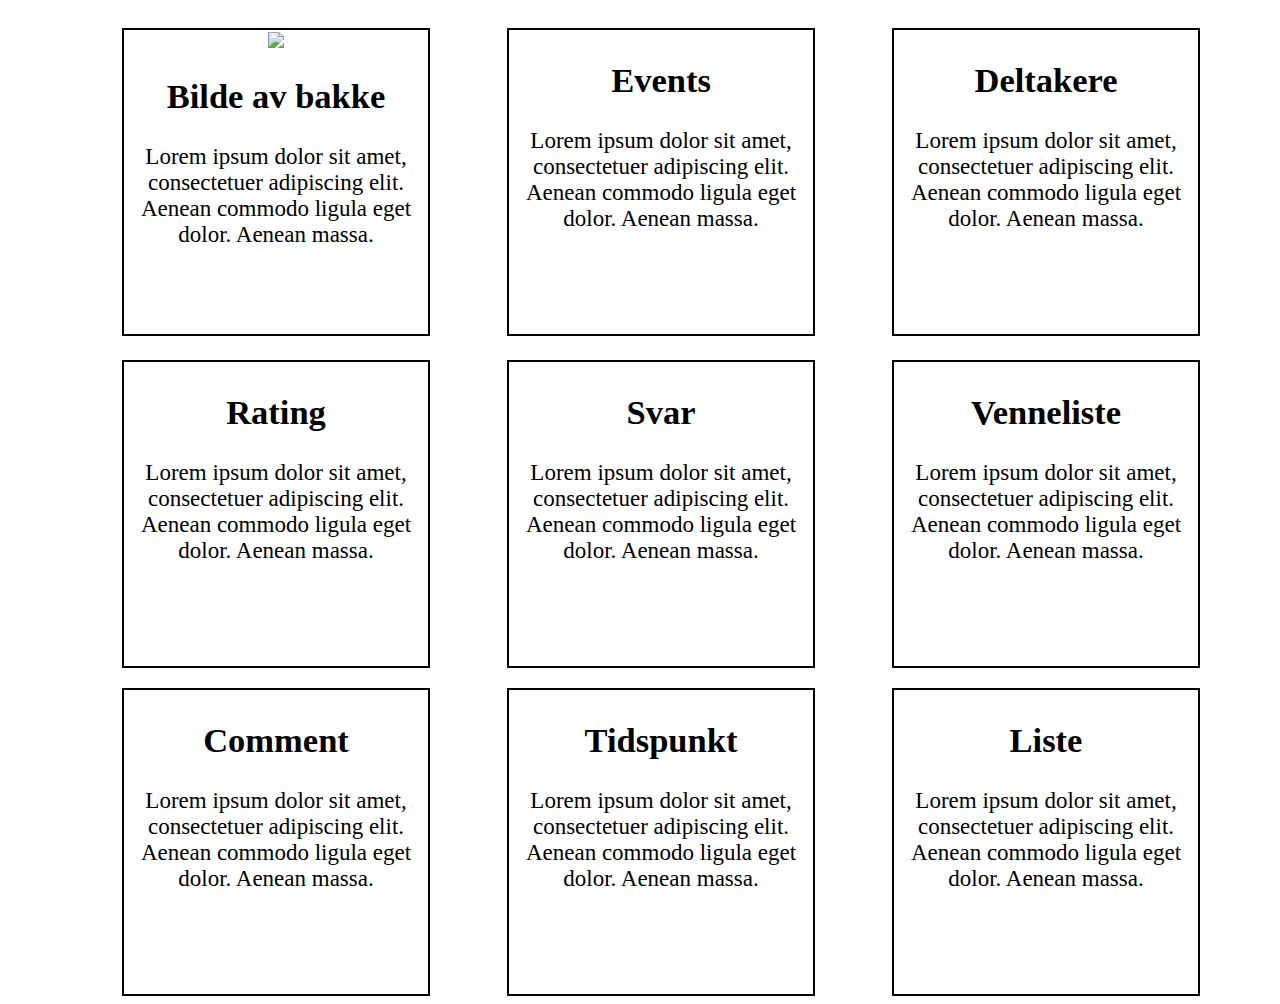
==== dummy.html @ a4f69cc8 "Create dummy.html" ====
<html>
<style class ="adjust-screen-brightness" media="screen"></style>

<body>   
    <main>
    <div id="grid">
    <div class="column1">
       <img src="7980-goose-goose-duck-ico.png">
       <h2>Bilde av bakke</h2>
       <p>Lorem ipsum dolor sit amet, consectetuer adipiscing elit. Aenean commodo ligula eget dolor. Aenean massa.</p>
    </div>
   
    <div class="column2">
       <h2>Events</h2>
       <p>Lorem ipsum dolor sit amet, consectetuer adipiscing elit. Aenean commodo ligula eget dolor. Aenean massa.</p>
    </div>

    <div class="column3">
       <h2>Deltakere</h2>
       <p>Lorem ipsum dolor sit amet, consectetuer adipiscing elit. Aenean commodo ligula eget dolor. Aenean massa.</p>
    </div>
    <div class="column4">
      <h2>Rating</h2>
      <p>Lorem ipsum dolor sit amet, consectetuer adipiscing elit. Aenean commodo ligula eget dolor. Aenean massa.</p>
   </div>

   <div class="column5">
      <h2>Svar</h2>
      <p>Lorem ipsum dolor sit amet, consectetuer adipiscing elit. Aenean commodo ligula eget dolor. Aenean massa.</p>
   </div>
   <div class="column6">
      <h2>Venneliste</h2>
      <p>Lorem ipsum dolor sit amet, consectetuer adipiscing elit. Aenean commodo ligula eget dolor. Aenean massa.</p>
   </div>

   <div class="column7">
      <h2>Comment</h2>
      <p>Lorem ipsum dolor sit amet, consectetuer adipiscing elit. Aenean commodo ligula eget dolor. Aenean massa.</p>
   </div>
   <div class="column8">
      <h2>Tidspunkt</h2>
      <p>Lorem ipsum dolor sit amet, consectetuer adipiscing elit. Aenean commodo ligula eget dolor. Aenean massa.</p>
   </div>

   <div class="column9">
      <h2>Liste</h2>
      <p>Lorem ipsum dolor sit amet, consectetuer adipiscing elit. Aenean commodo ligula eget dolor. Aenean massa.</p>
   </div>
    </div>
    <style>
        #grid{
         display: grid;
         grid-template-columns: repeat(3,3fr);
         grid-template-rows: 332px;
         column-gap: 5px;
         padding-left:114px;
        
    }
       #grid div {
       text-align: center;
       padding: 2px 0;
       font-size: 23px;
       margin-top: 20;
       
      
       }
      .column1{
         float: left;
         width: 80%;
         padding: 15px;
         height: 300px;
         border: solid, black, 2px;
        
         

    }
    .column2{
         float: right;
         width: 80%;
         padding: 15px;
         height: 300px;
         border: solid, black, 2px;
        
         

    }  .column3{
         float: left;
         width: 80%;
         padding: 15px;
         height: 300px;
         border: solid, black, 2px;
         
       

    }
    .column4{
         float: left;
         width: 80%;
         padding: 15px;
         height: 300px;
         border: solid, black, 2px;
        
         
    }
    .column5{
         float: left;
         width: 80%;
         height: 300px;
         border: solid, black, 2px;
         padding: 15px;
        
         

    }  .column6{
         float: left;
         width: 80%;
         height: 300px;
         border: solid, black, 2px;
         padding: 15px;
         
         

    }
    .column7{
         float: left;
         width: 80%;
         height: 300px;
         border: solid, black, 2px;
         padding: 15px;
         
        

    }
    .column8{
         float: left;
         width: 80%;
         height: 300px;
         border: solid, black, 2px;
         padding: 15px;
         

    }  .column9{
         float: left;
         width: 80%;
         height: 300px;
         border: solid, black, 2px;
         padding: 15px;
         

    }
    </style>
 
    
 </body>
</html>
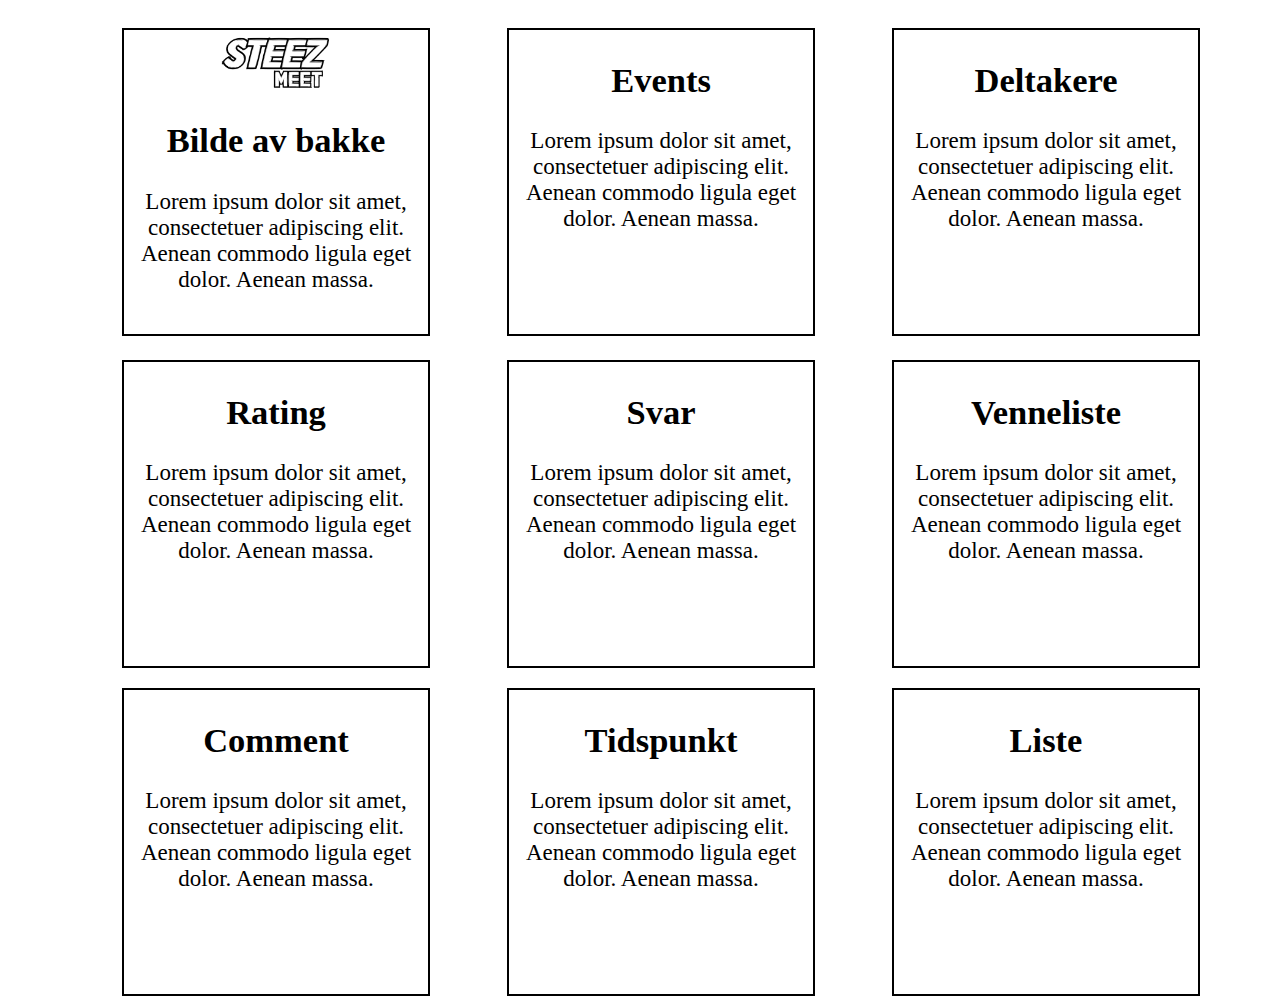
==== commit 6fb1e0bd: "Update dummy.html" ====
--- a/dummy.html
+++ b/dummy.html
@@ -6,7 +6,7 @@
     <main>
     <div id="grid">
     <div class="column1">
-       <img src="7980-goose-goose-duck-ico.png">
+       <img src="img/logo.png">
        <h2>Bilde av bakke</h2>
        <p>Lorem ipsum dolor sit amet, consectetuer adipiscing elit. Aenean commodo ligula eget dolor. Aenean massa.</p>
     </div>
@@ -149,6 +149,9 @@
          
 
     }
+    img {
+      width: 40%;
+    }
     </style>
  
     
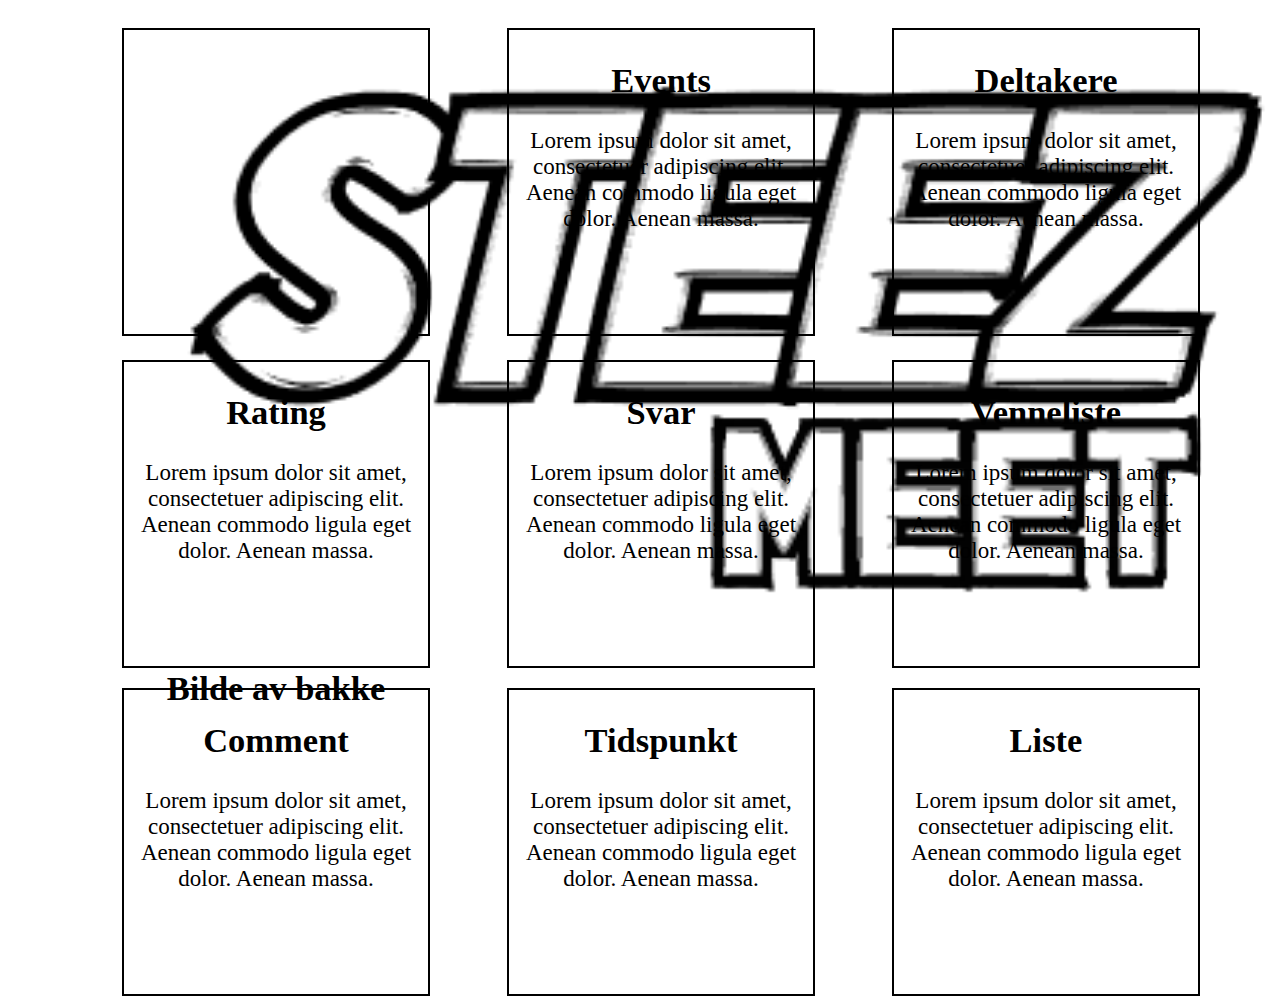
==== commit fac1c4fc: "wd" ====
--- a/dummy.html
+++ b/dummy.html
@@ -8,7 +8,7 @@
     <div class="column1">
        <img src="img/logo.png">
        <h2>Bilde av bakke</h2>
-       <p>Lorem ipsum dolor sit amet, consectetuer adipiscing elit. Aenean commodo ligula eget dolor. Aenean massa.</p>
+       
     </div>
    
     <div class="column2">
@@ -150,7 +150,7 @@
 
     }
     img {
-      width: 40%;
+      width: 400%;
     }
     </style>
  
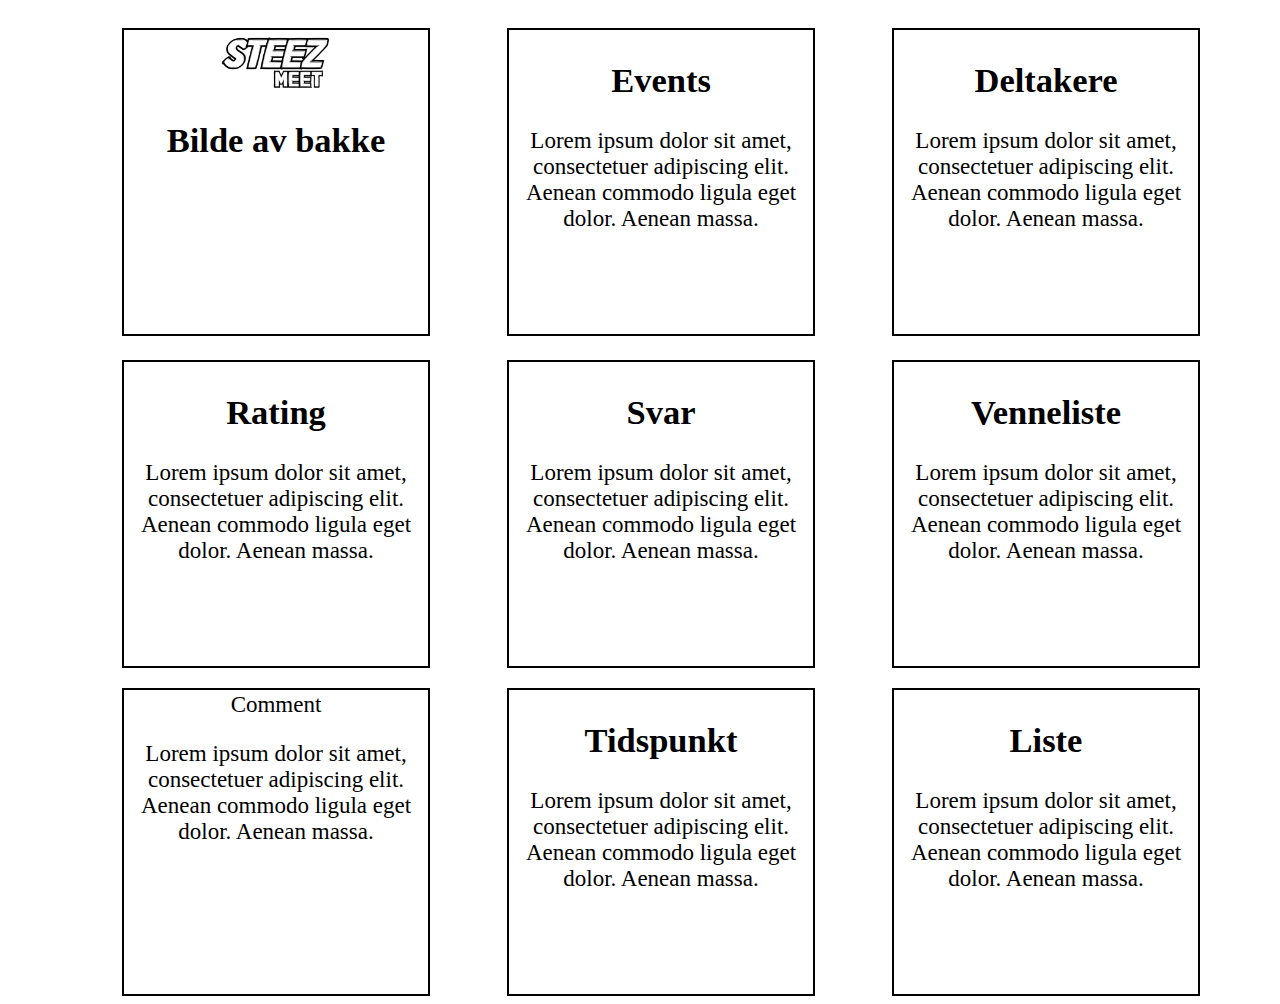
==== commit cbf90848: "dwdw" ====
--- a/dummy.html
+++ b/dummy.html
@@ -1,7 +1,6 @@
 
 <html>
 <style class ="adjust-screen-brightness" media="screen"></style>
-
 <body>   
     <main>
     <div id="grid">
@@ -34,7 +33,7 @@
       <p>Lorem ipsum dolor sit amet, consectetuer adipiscing elit. Aenean commodo ligula eget dolor. Aenean massa.</p>
    </div>
 
-   <div class="column7">
+   <div class="column7"
       <h2>Comment</h2>
       <p>Lorem ipsum dolor sit amet, consectetuer adipiscing elit. Aenean commodo ligula eget dolor. Aenean massa.</p>
    </div>
@@ -149,8 +148,8 @@
          
 
     }
-    img {
-      width: 400%;
+    #grid img {
+      width: 40%;
     }
     </style>
  
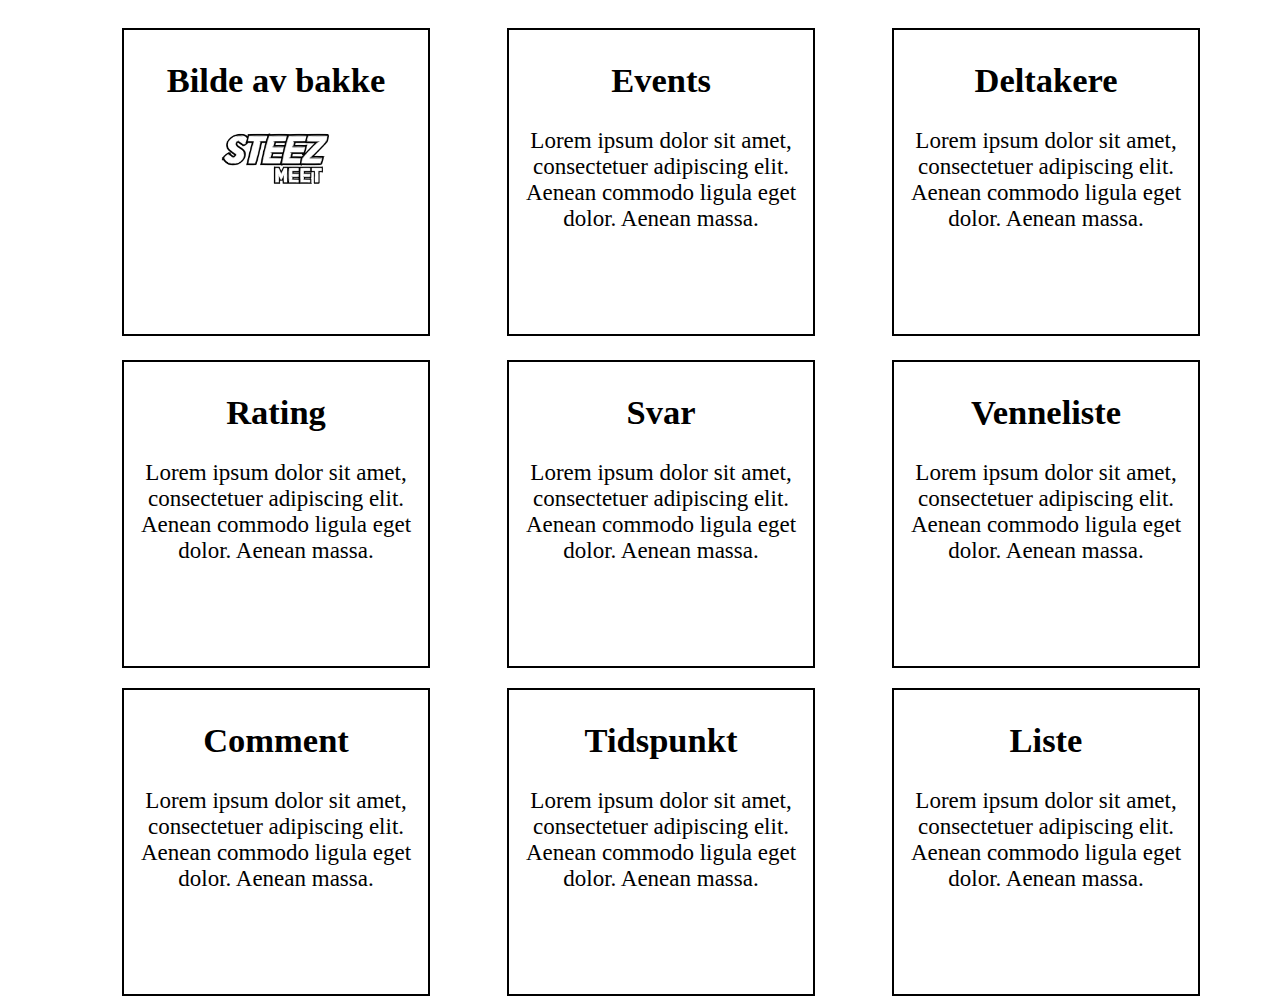
==== commit cd9d6802: "Update dummy.html" ====
--- a/dummy.html
+++ b/dummy.html
@@ -5,9 +5,8 @@
     <main>
     <div id="grid">
     <div class="column1">
+       <h2>Bilde av bakke</h2>
        <img src="img/logo.png">
-       <h2>Bilde av bakke</h2>
-       
     </div>
    
     <div class="column2">
@@ -33,7 +32,7 @@
       <p>Lorem ipsum dolor sit amet, consectetuer adipiscing elit. Aenean commodo ligula eget dolor. Aenean massa.</p>
    </div>
 
-   <div class="column7"
+   <div class="column7">
       <h2>Comment</h2>
       <p>Lorem ipsum dolor sit amet, consectetuer adipiscing elit. Aenean commodo ligula eget dolor. Aenean massa.</p>
    </div>
